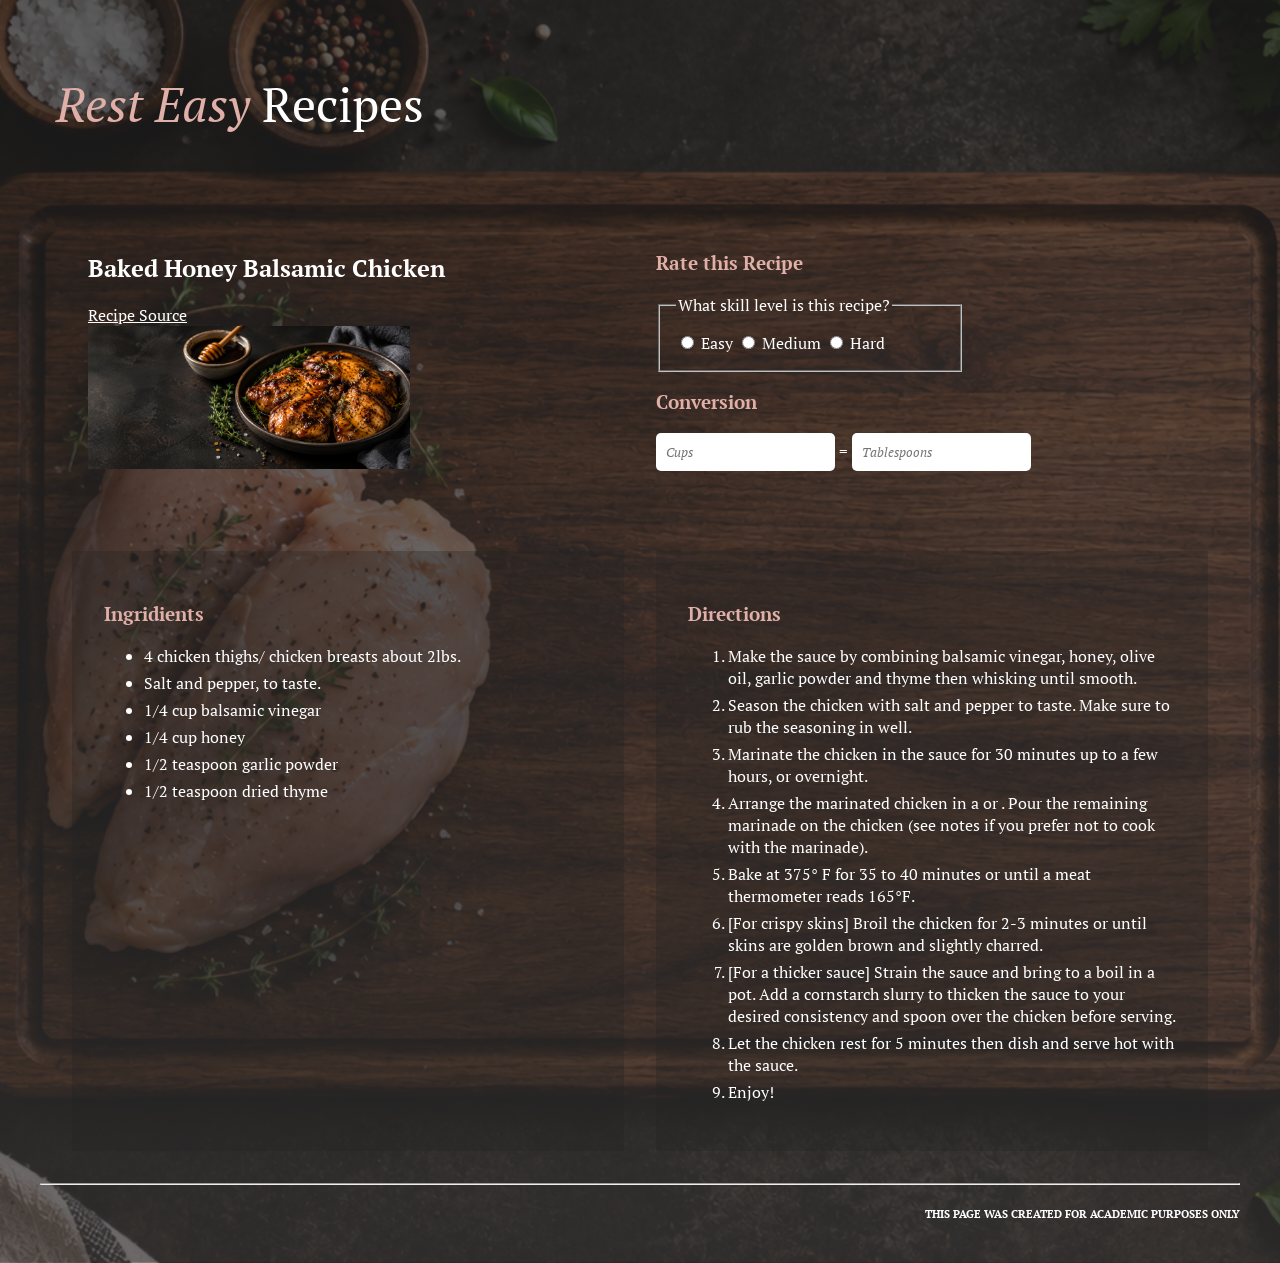
==== index.html @ 884be4aa "copied over files from coding assignment 3" ====
<!DOCTYPE html>
<html lang="en">
<head>
    <meta charset="UTF-8">
    <meta name="viewport" content="width=device-width, initial-scale=1.0">
    <title>Rest Easy Recipes</title>
    <meta name="author" content="Caroline">
    <link rel="stylesheet" href="css/style.css">
    <link rel="preconnect" href="https://fonts.googleapis.com">
    <link rel="preconnect" href="https://fonts.gstatic.com" crossorigin>
    <link href="https://fonts.googleapis.com/css2?family=PT+Serif:ital,wght@0,400;0,700;1,400;1,700&display=swap" rel="stylesheet">
</head>
<body> 
<h1><span class="salmon logo">Rest Easy</span> Recipes</h1>
    <div class="wrapper">  
    <div>
        <div class="test">
      <div class="box1"> 
    <h2>Baked Honey Balsamic Chicken</h2>
    <a href="https://thecookingjar.com/baked-honey-balsamic-chicken/" target="_blank">Recipe Source</a>
    <img id="hero-img" src="./images/hero-img.png" alt="Image of glazed honey balsamic chicken on a tray.">
        

      </div>

      <div class="box2">

           <h3>Rate this Recipe</h3>
    <form>
        
            
        <fieldset>
            <legend>What skill level is this recipe?</legend>
            <input type="radio" name="level" id="easy" value="easy">
            <label for="easy">Easy</label>
            <input type="radio" name="level" id="med" value="medium">
            <label for="med">Medium</label>
            <input type="radio" name="level" id="hard" value="hard">
            <label for="hard">Hard</label>
        </fieldset>
    </form>
    <h3>Conversion</h3>
    <form>
        <input type="number" name="cups" id="cups" placeholder="Cups"> 
        =
        <input type="number" name="tablespoons" id="tblspoons" placeholder="Tablespoons">
    </form>

      </div>  
</div>
  </div>
</div>
  <div class="wrapper">  
    <div class="test">
     <div class="box3">

        <h3>Ingridients</h3>
    <ul>
        <li>4 chicken thighs/ chicken breasts about 2lbs.</li>
        <li>Salt and pepper, to taste.</li>
        <li>1/4 cup balsamic vinegar</li>
        <li>1/4 cup honey</li>
        <li> 1/2 teaspoon garlic powder</li>
        <li>1/2 teaspoon dried thyme</li>
    </ul>

     </div> 

     <div class="box4"> 

        <h3>Directions</h3>
    <ol>
        <li>Make the sauce by combining balsamic vinegar, honey, olive oil, garlic powder and thyme then whisking until smooth.</li>
        <li>Season the chicken with salt and pepper to taste. Make sure to rub the seasoning in well.</li>
        <li>Marinate the chicken in the sauce for 30 minutes up to a few hours, or overnight.</li>
        <li>Arrange the marinated chicken in a or . Pour the remaining marinade on the chicken (see notes if you prefer not to cook with the marinade).</li>
        <li>Bake at 375° F for 35 to 40 minutes or until a meat thermometer reads 165°F.</li>
        <li>[For crispy skins] Broil the chicken for 2-3 minutes or until skins are golden brown and slightly charred.</li>
        <li>[For a thicker sauce] Strain the sauce and bring to a boil in a pot. Add a cornstarch slurry to thicken the sauce to your desired consistency and spoon over the chicken before serving.</li>
        <li>Let the chicken rest for 5 minutes then dish and serve hot with the sauce.</li>
        <li>Enjoy!</li>
</ol>

     </div>  
</div>
<hr>
    <p style="text-align: right;"><b>This page was created for academic purposes only</b></p>
  </div>
  </body>
</html>
---- css/style.css ----
body{
    background-image:linear-gradient(rgba(34, 33, 33, 0.7),rgba(58, 56, 56, 0.7)) , url("../images/background.png");
    background-repeat: no-repeat;
    background-size: cover;
    background-position: center;
    
    color:#fff;
   font-family: "PT Serif", serif;
  font-weight: 400;
  font-style: normal;
  padding: 1rem 2rem;
}
h1{
    font-family: "PT Serif", serif;
    font-weight: 400;
    padding:1rem;
    font-size: 3rem;
}
h2,h3{
  font-family: "PT Serif", serif;
  font-weight: bold;
  font-style: normal;
}
.logo{
    font-family: "PT Serif", serif;
  font-weight: 400;
  font-style: italic;
}
h3,.salmon{
     color:#dfafa8;
}
a,a:visited{
    color:white;
    font-family: "PT Serif", serif;
  font-weight: 400;
  font-style: normal;
  display: block;
   
}
.wrapper {

  display: flex;
  flex-direction: column;

}
div{
     
}

.wrapper div {

  flex: 1;
  flex-direction: row;
  margin:1rem;

}

.test{
    display: flex;
   justify-content: space-around;
}
hr{
background-color: white;
margin:0;
align-self: stretch;
}
img{
  width: 60%;
  float: left;
}
input[type="radio"]{
    accent-color:#dfafa8;
}
input[type="number"]{
    font-family: "PT Serif", serif;
    font-weight: 400;
    font-style: italic;
    padding:1rem;
    border:none;
    border-radius: 5px;
    padding: 10px;
}
fieldset{
padding: 1rem;
width: 50%;
} 
label{
     font-family: "PT Serif", serif;
    font-weight: 400;
}
hr{
background-color: white;
margin:0;
align-self: stretch;
}
.box3,.box4{
    background-color: rgba(34, 33, 33, 0.3);
    padding: 2rem;
}
p{
    font-variant-caps: all-small-caps;
}
li{
    margin:5px 0;
}
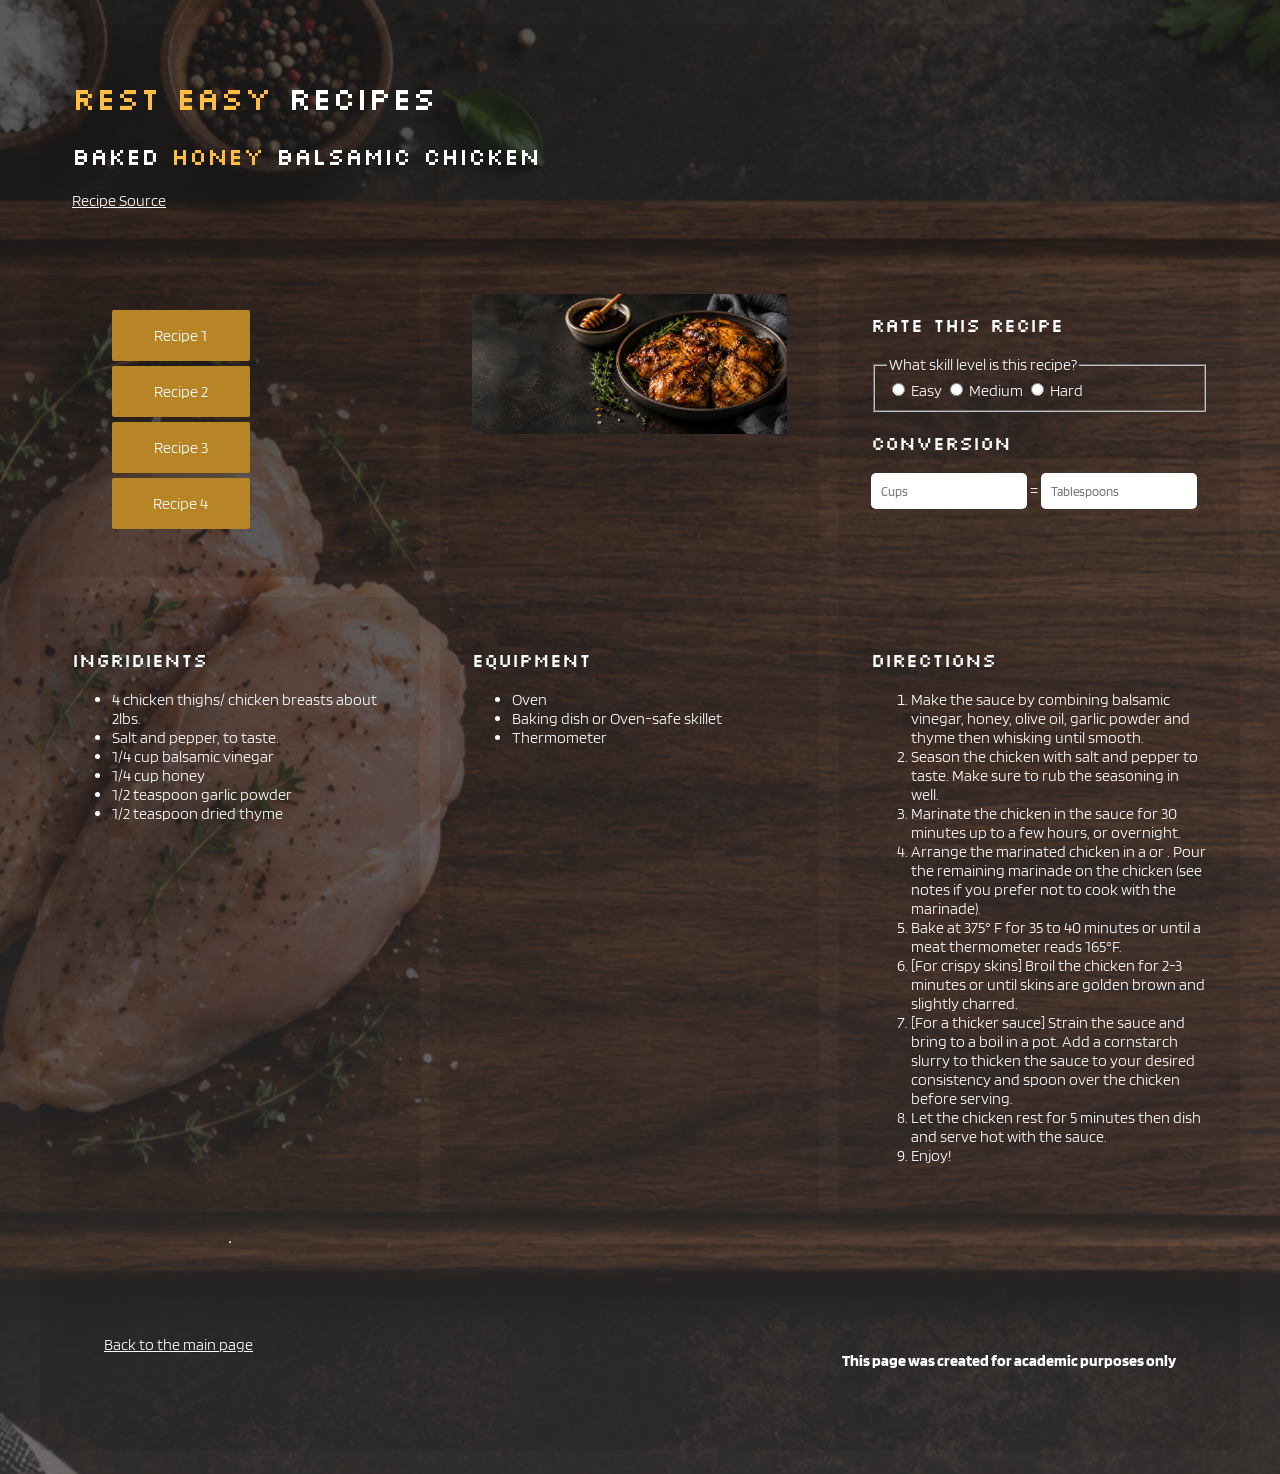
==== commit 8311748b: "removed index.html from html folder" ====
--- a/index.html
+++ b/index.html
@@ -5,30 +5,33 @@
     <meta name="viewport" content="width=device-width, initial-scale=1.0">
     <title>Rest Easy Recipes</title>
     <meta name="author" content="Caroline">
-    <link rel="stylesheet" href="css/style.css">
+    <link rel="stylesheet" href="../css/style.css">
     <link rel="preconnect" href="https://fonts.googleapis.com">
-    <link rel="preconnect" href="https://fonts.gstatic.com" crossorigin>
-    <link href="https://fonts.googleapis.com/css2?family=PT+Serif:ital,wght@0,400;0,700;1,400;1,700&display=swap" rel="stylesheet">
+<link rel="preconnect" href="https://fonts.gstatic.com" crossorigin>
+<link href="https://fonts.googleapis.com/css2?family=Blinker:wght@100;200;300;400;600;700;800;900&family=Fascinate+Inline&family=Silkscreen:wght@400;700&display=swap" rel="stylesheet">
 </head>
 <body> 
-<h1><span class="salmon logo">Rest Easy</span> Recipes</h1>
-    <div class="wrapper">  
+  <div class="container">
+    <div class="header-container">
+        <h1><span class="honey-color">Rest Easy</span> Recipes</h1>
+        <h2>Baked <span class="honey-color">Honey</span> Balsamic Chicken</h2>
+        <a href="https://thecookingjar.com/baked-honey-balsamic-chicken/" target="_blank">Recipe Source</a>
+    </div>
     <div>
-        <div class="test">
-      <div class="box1"> 
-    <h2>Baked Honey Balsamic Chicken</h2>
-    <a href="https://thecookingjar.com/baked-honey-balsamic-chicken/" target="_blank">Recipe Source</a>
-    <img id="hero-img" src="./images/hero-img.png" alt="Image of glazed honey balsamic chicken on a tray.">
-        
-
-      </div>
-
-      <div class="box2">
-
-           <h3>Rate this Recipe</h3>
-    <form>
-        
-            
+        <ul id = "recipe-nav">
+            <li class="recipe-link"><a href="#">Recipe 1</a></li>
+            <li class="recipe-link"><a href="#">Recipe 2</a></li>
+            <li class="recipe-link"><a href="#">Recipe 3</a></li>
+            <li class="recipe-link"><a href="#">Recipe 4</a></li>
+        </ul>
+   
+    </div>
+    <div>
+         <img id="hero-img" src="../images/hero-img.png" alt="Image of glazed honey balsamic chicken on a tray.">
+    </div>
+    <div>
+        <h3>Rate this Recipe</h3>
+    <form>  
         <fieldset>
             <legend>What skill level is this recipe?</legend>
             <input type="radio" name="level" id="easy" value="easy">
@@ -45,15 +48,8 @@
         =
         <input type="number" name="tablespoons" id="tblspoons" placeholder="Tablespoons">
     </form>
-
-      </div>  
-</div>
-  </div>
-</div>
-  <div class="wrapper">  
-    <div class="test">
-     <div class="box3">
-
+    </div>
+    <div>
         <h3>Ingridients</h3>
     <ul>
         <li>4 chicken thighs/ chicken breasts about 2lbs.</li>
@@ -63,13 +59,18 @@
         <li> 1/2 teaspoon garlic powder</li>
         <li>1/2 teaspoon dried thyme</li>
     </ul>
-
-     </div> 
-
-     <div class="box4"> 
-
+    </div>
+    <div>
+        <h3>Equipment</h3>
+    <ul>
+        <li>Oven</li>
+        <li>Baking dish or Oven-safe skillet</li>
+        <li>Thermometer</li>
+    </ul>
+    </div>
+    <div>
         <h3>Directions</h3>
-    <ol>
+         <ol>
         <li>Make the sauce by combining balsamic vinegar, honey, olive oil, garlic powder and thyme then whisking until smooth.</li>
         <li>Season the chicken with salt and pepper to taste. Make sure to rub the seasoning in well.</li>
         <li>Marinate the chicken in the sauce for 30 minutes up to a few hours, or overnight.</li>
@@ -80,11 +81,16 @@
         <li>Let the chicken rest for 5 minutes then dish and serve hot with the sauce.</li>
         <li>Enjoy!</li>
 </ol>
-
-     </div>  
-</div>
-<hr>
-    <p style="text-align: right;"><b>This page was created for academic purposes only</b></p>
+    </div>
+    <hr>
+    <div class="footer-container">
+        <div>
+    <a>Back to the main page</a>
+    </div>
+    <div>
+    <p><b>This page was created for academic purposes only</b></p>
+    </div>
+    </div>
   </div>
   </body>
 </html>
--- a/css/style.css
+++ b/css/style.css
@@ -1,106 +1,98 @@
-
+*{
+  box-sizing: border-box;
+}
 body{
-    background-image:linear-gradient(rgba(34, 33, 33, 0.7),rgba(58, 56, 56, 0.7)) , url("../images/background.png");
+     background-image:linear-gradient(rgba(34, 33, 33, 0.7),rgba(58, 56, 56, 0.7)) , url("../images/background.png");
     background-repeat: no-repeat;
     background-size: cover;
     background-position: center;
-    
     color:#fff;
-   font-family: "PT Serif", serif;
+    padding: 1rem 2rem; 
+    font-family: "Blinker", sans-serif;
+  font-weight: 300;
+  font-style: normal;
+}
+ .container{
+  display: grid;
+  grid-template-columns:repeat(3,auto);
+  grid-template-rows: repeat(4,auto);
+  gap:20px;
+ }
+.container div{
+  /* border: 1px solid black; */
+  background-color: rgba(16, 16, 17, 0.1);
+  padding:2rem;
+}
+.header-container{
+  grid-column: 1/4;
+}
+.footer-container{
+  grid-column:1/4;
+  display: flex;
+  justify-content: space-between;
+}
+.footer-container div{
+  background-color: transparent;
+}
+.footer-container a{
+  text-decoration: underline;
+  margin:0 auto;
+}
+.honey-color{
+  color:#ffbe42;
+}
+
+a,a:visited{
+  color:white;
+  font-style: normal;
+  display: block;
+  font-family: "Blinker", sans-serif;
+  font-weight: 300;
+  font-style: normal;
+   
+}
+h1{
+  font-family: "Fascinate Inline", system-ui;
   font-weight: 400;
   font-style: normal;
-  padding: 1rem 2rem;
 }
-h1{
-    font-family: "PT Serif", serif;
-    font-weight: 400;
-    padding:1rem;
-    font-size: 3rem;
-}
-h2,h3{
-  font-family: "PT Serif", serif;
-  font-weight: bold;
-  font-style: normal;
-}
-.logo{
-    font-family: "PT Serif", serif;
+h1,h2,h3{
+   font-family: "Silkscreen", sans-serif;
   font-weight: 400;
-  font-style: italic;
-}
-h3,.salmon{
-     color:#dfafa8;
-}
-a,a:visited{
-    color:white;
-    font-family: "PT Serif", serif;
-  font-weight: 400;
-  font-style: normal;
-  display: block;
-   
-}
-.wrapper {
-
-  display: flex;
-  flex-direction: column;
-
-}
-div{
-     
+  font-style: normal
 }
 
-.wrapper div {
-
-  flex: 1;
-  flex-direction: row;
-  margin:1rem;
-
-}
-
-.test{
-    display: flex;
-   justify-content: space-around;
-}
-hr{
-background-color: white;
-margin:0;
-align-self: stretch;
-}
 img{
-  width: 60%;
-  float: left;
-}
-input[type="radio"]{
-    accent-color:#dfafa8;
+  width: 100%;
 }
 input[type="number"]{
-    font-family: "PT Serif", serif;
+    font-family: "Blinker", sans-serif;
     font-weight: 400;
-    font-style: italic;
+    font-style: normal;
     padding:1rem;
     border:none;
     border-radius: 5px;
     padding: 10px;
 }
-fieldset{
-padding: 1rem;
-width: 50%;
-} 
 label{
-     font-family: "PT Serif", serif;
-    font-weight: 400;
+    font-family: "Blinker", sans-serif;
+  font-weight: 300;
+  font-style: normal;
 }
-hr{
-background-color: white;
-margin:0;
-align-self: stretch;
+input[type="radio"]{
+    accent-color:#ffbe42;
 }
-.box3,.box4{
-    background-color: rgba(34, 33, 33, 0.3);
-    padding: 2rem;
+#recipe-nav{
+  list-style-type: none;
 }
-p{
-    font-variant-caps: all-small-caps;
+#recipe-nav li{
+  padding:1rem;
+  background-color: #b88526;
+  width: 50%;
+  text-align: center;
+  margin:5px 0;
+  border-radius: 2px;
 }
-li{
-    margin:5px 0;
-}+#recipe-nav li a{
+  text-decoration: none;
+}
